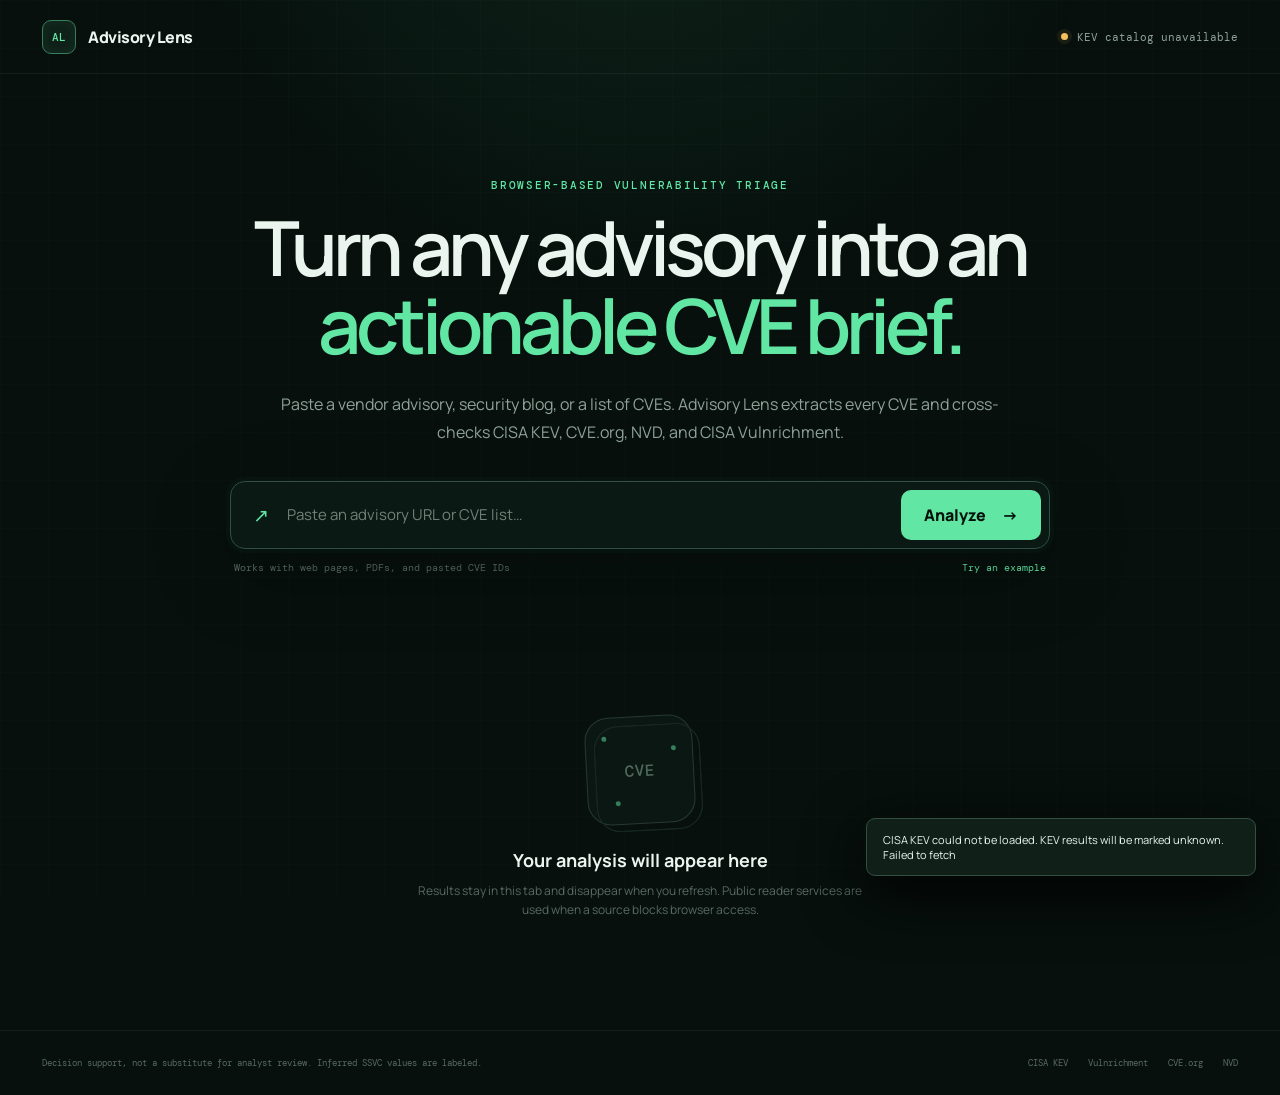
==== advisory-analysis.html @ 2c0b49ba "Add files via upload" ====
<!doctype html>
<html lang="en">
  <head>
    <meta charset="UTF-8" />
    <meta name="viewport" content="width=device-width, initial-scale=1.0" />
    <meta name="description" content="Extract CVEs from any public advisory and enrich them with CISA SSVC, KEV, CVE.org, NVD, and CISA Vulnrichment data." />
    <meta name="theme-color" content="#08110e" />
    <title>Advisory Lens — CVE &amp; SSVC analysis</title>
    <link rel="icon" href="data:," />
    <link rel="preconnect" href="https://fonts.googleapis.com" />
    <link rel="preconnect" href="https://fonts.gstatic.com" crossorigin />
    <link href="https://fonts.googleapis.com/css2?family=DM+Mono:wght@400;500&family=Manrope:wght@400;500;600;700;800&display=swap" rel="stylesheet" />
    <link rel="stylesheet" href="styles.css" />
  </head>
  <body>
    <div class="noise" aria-hidden="true"></div>
    <header class="site-header">
      <a class="brand" href="#" aria-label="Advisory Lens home">
        <span class="brand-mark">AL</span>
        <span>Advisory Lens</span>
      </a>
      <div class="catalog-state" id="catalogState" aria-live="polite">
        <span class="state-dot loading"></span>
        <span>Loading CISA KEV…</span>
      </div>
    </header>

    <main>
      <section class="hero" aria-labelledby="pageTitle">
        <p class="eyebrow">Browser-based vulnerability triage</p>
        <h1 id="pageTitle">Turn any advisory into an <span>actionable CVE brief.</span></h1>
        <p class="hero-copy">Paste a vendor advisory, security blog, or a list of CVEs. Advisory Lens extracts every CVE and cross-checks CISA KEV, CVE.org, NVD, and CISA Vulnrichment.</p>

        <form class="scan-form" id="scanForm">
          <label class="sr-only" for="sourceInput">Advisory URL or CVE list</label>
          <span class="input-icon" aria-hidden="true">↗</span>
          <input id="sourceInput" name="source" type="text" autocomplete="url" spellcheck="false" placeholder="Paste an advisory URL or CVE list…" required />
          <button class="primary-btn" id="scanButton" type="submit">
            <span class="button-label">Analyze</span>
            <span aria-hidden="true">→</span>
          </button>
        </form>
        <div class="form-meta">
          <span>Works with web pages, PDFs, and pasted CVE IDs</span>
          <button class="text-button" id="demoButton" type="button">Try an example</button>
        </div>
        <div class="scan-error hidden" id="scanError" role="alert">
          <div class="scan-error-icon" aria-hidden="true">!</div>
          <div><strong id="scanErrorTitle">The advisory could not be read</strong><p id="scanErrorText"></p></div>
          <button id="dismissError" type="button" aria-label="Dismiss error">×</button>
        </div>
      </section>

      <section class="progress-panel hidden" id="progressPanel" aria-live="polite">
        <div class="progress-heading">
          <div>
            <p class="progress-kicker" id="progressKicker">Reading advisory</p>
            <h2 id="progressText">Looking for CVE identifiers…</h2>
          </div>
          <button class="ghost-btn" id="cancelButton" type="button">Cancel</button>
        </div>
        <div class="progress-track"><span id="progressBar"></span></div>
        <div class="source-steps" id="sourceSteps">
          <span data-step="advisory">Advisory</span>
          <span data-step="cve">CVE.org</span>
          <span data-step="nvd">NVD</span>
          <span data-step="vulnrichment">Vulnrichment</span>
          <span data-step="kev">CISA KEV</span>
        </div>
      </section>

      <section class="workspace hidden" id="workspace" aria-labelledby="resultsTitle">
        <div class="summary-head">
          <div>
            <p class="eyebrow">Analysis complete</p>
            <h2 id="resultsTitle">Triage overview</h2>
            <p class="source-line" id="sourceLine"></p>
          </div>
          <button class="export-btn" id="exportButton" type="button">↓ Export CSV</button>
        </div>

        <div class="stat-grid">
          <article class="stat-card"><span>Total CVEs</span><strong id="totalStat">0</strong><small>Unique identifiers found</small></article>
          <article class="stat-card danger"><span>Known exploited</span><strong id="kevStat">0</strong><small>Listed in CISA KEV</small></article>
          <article class="stat-card warning"><span>Active exploitation</span><strong id="activeStat">0</strong><small>SSVC exploitation = active</small></article>
          <article class="stat-card accent"><span>Total impact</span><strong id="impactStat">0</strong><small>SSVC technical impact = total</small></article>
        </div>

        <div class="table-shell">
          <div class="table-toolbar">
            <div class="search-wrap">
              <span aria-hidden="true">⌕</span>
              <label class="sr-only" for="tableSearch">Search results</label>
              <input id="tableSearch" type="search" placeholder="Search CVE, vendor, product, CWE…" />
            </div>
            <div class="filters">
              <label>KEV
                <select id="kevFilter"><option value="all">All</option><option value="yes">Listed</option><option value="no">Not listed</option></select>
              </label>
              <label>Exploitation
                <select id="exploitFilter"><option value="all">All</option><option value="active">Active</option><option value="poc">PoC</option><option value="none">None</option><option value="unknown">Unknown</option></select>
              </label>
              <label>Impact
                <select id="impactFilter"><option value="all">All</option><option value="total">Total</option><option value="partial">Partial</option><option value="unknown">Unknown</option></select>
              </label>
              <button class="clear-btn" id="clearFilters" type="button">Reset</button>
            </div>
          </div>

          <div class="table-scroll">
            <table>
              <thead>
                <tr>
                  <th><button data-sort="id">CVE <span>↕</span></button></th>
                  <th><button data-sort="vendor">Vendor / product <span>↕</span></button></th>
                  <th><button data-sort="cwe">CWE <span>↕</span></button></th>
                  <th><button data-sort="exploitation">Exploitation <span>↕</span></button></th>
                  <th><button data-sort="automatable">Automatable <span>↕</span></button></th>
                  <th><button data-sort="impact">Tech. impact <span>↕</span></button></th>
                  <th><button data-sort="kev">CISA KEV <span>↕</span></button></th>
                  <th><button data-sort="cvss">CVSS <span>↕</span></button></th>
                  <th><span class="sr-only">Details</span></th>
                </tr>
              </thead>
              <tbody id="resultsBody"></tbody>
            </table>
          </div>
          <div class="table-footer"><span id="resultCount">0 results</span><span>Click any row for evidence and source details</span></div>
        </div>
      </section>

      <section class="empty-state" id="emptyState">
        <div class="empty-graphic" aria-hidden="true"><span>CVE</span><i></i><i></i><i></i></div>
        <h2>Your analysis will appear here</h2>
        <p>Results stay in this tab and disappear when you refresh. Public reader services are used when a source blocks browser access.</p>
      </section>
    </main>

    <footer>
      <p>Decision support, not a substitute for analyst review. Inferred SSVC values are labeled.</p>
      <div><a href="https://www.cisa.gov/known-exploited-vulnerabilities-catalog" target="_blank" rel="noreferrer">CISA KEV</a><a href="https://github.com/cisagov/vulnrichment" target="_blank" rel="noreferrer">Vulnrichment</a><a href="https://www.cve.org/" target="_blank" rel="noreferrer">CVE.org</a><a href="https://nvd.nist.gov/" target="_blank" rel="noreferrer">NVD</a></div>
    </footer>

    <dialog id="detailDialog">
      <button class="dialog-close" id="dialogClose" aria-label="Close details">×</button>
      <div id="dialogContent"></div>
    </dialog>

    <div class="toast" id="toast" role="status" aria-live="polite"></div>
    <script src="app.js" defer></script>
  </body>
</html>
---- styles.css ----
:root {
  --ink: #eaf5ef;
  --muted: #8fa39a;
  --faint: #586a62;
  --bg: #07100d;
  --panel: #0c1713;
  --panel-2: #101d18;
  --line: #20322a;
  --accent: #61e6a4;
  --accent-dark: #183d2d;
  --danger: #ff705f;
  --warning: #f4c05e;
  --blue: #65baff;
  --radius: 14px;
  --sans: "Manrope", system-ui, sans-serif;
  --mono: "DM Mono", ui-monospace, monospace;
}

* { box-sizing: border-box; }
html { color-scheme: dark; scroll-behavior: smooth; }
body { margin: 0; min-width: 320px; background: var(--bg); color: var(--ink); font-family: var(--sans); }
body::before { content: ""; position: fixed; inset: 0; pointer-events: none; background: radial-gradient(circle at 50% -20%, rgba(58, 151, 106, .16), transparent 38%), linear-gradient(rgba(255,255,255,.012) 1px, transparent 1px), linear-gradient(90deg, rgba(255,255,255,.012) 1px, transparent 1px); background-size: auto, 48px 48px, 48px 48px; }
.noise { position: fixed; inset: 0; opacity: .08; pointer-events: none; z-index: 9; background-image: radial-gradient(circle at 15% 20%, rgba(255,255,255,.13) 0 1px, transparent 1.5px), radial-gradient(circle at 78% 65%, rgba(255,255,255,.09) 0 1px, transparent 1.5px); background-size: 31px 29px, 47px 43px; }
a { color: inherit; }
button, input, select { font: inherit; }
button { cursor: pointer; }
.hidden { display: none !important; }
.sr-only { position: absolute; width: 1px; height: 1px; padding: 0; margin: -1px; overflow: hidden; clip: rect(0,0,0,0); white-space: nowrap; border: 0; }

.site-header { position: relative; z-index: 2; height: 74px; display: flex; align-items: center; justify-content: space-between; max-width: 1440px; margin: auto; padding: 0 42px; border-bottom: 1px solid rgba(255,255,255,.06); }
.brand { display: inline-flex; gap: 12px; align-items: center; text-decoration: none; font-weight: 800; letter-spacing: -.03em; }
.brand-mark { width: 34px; height: 34px; display: grid; place-items: center; border: 1px solid #387d5c; border-radius: 9px; color: var(--accent); font: 500 11px var(--mono); background: #0f2119; box-shadow: inset 0 0 12px rgba(97,230,164,.06); }
.catalog-state { display: flex; align-items: center; gap: 9px; color: var(--muted); font: 400 11px var(--mono); }
.state-dot { width: 7px; height: 7px; border-radius: 50%; background: var(--accent); box-shadow: 0 0 0 4px rgba(97,230,164,.08); }
.state-dot.loading { animation: pulse 1.3s infinite; }
.state-dot.error { background: var(--warning); box-shadow: 0 0 0 4px rgba(244,192,94,.08); }
@keyframes pulse { 50% { opacity: .35; } }

main { position: relative; z-index: 1; width: min(1380px, calc(100% - 48px)); margin: auto; }
.hero { max-width: 980px; margin: 0 auto; padding: 104px 0 74px; text-align: center; }
.eyebrow, .progress-kicker { margin: 0 0 16px; color: var(--accent); font: 500 11px var(--mono); letter-spacing: .16em; text-transform: uppercase; }
h1 { margin: 0; font-size: clamp(43px, 6vw, 76px); line-height: 1.03; letter-spacing: -.065em; font-weight: 600; }
h1 span { color: var(--accent); }
.hero-copy { max-width: 740px; margin: 25px auto 35px; color: var(--muted); font-size: 16px; line-height: 1.75; }
.scan-form { position: relative; display: flex; align-items: center; width: min(820px, 100%); height: 68px; margin: auto; border: 1px solid #315043; border-radius: 15px; background: rgba(13,27,21,.92); box-shadow: 0 22px 80px rgba(0,0,0,.25), 0 0 0 4px rgba(97,230,164,.025); transition: border-color .2s, box-shadow .2s; }
.scan-form:focus-within { border-color: #59b986; box-shadow: 0 22px 80px rgba(0,0,0,.28), 0 0 0 4px rgba(97,230,164,.07); }
.input-icon { margin-left: 22px; color: var(--accent); font-size: 19px; }
.scan-form input { min-width: 0; flex: 1; height: 100%; padding: 0 18px; border: 0; outline: 0; color: var(--ink); background: transparent; font-size: 15px; }
.scan-form input::placeholder { color: #6f8279; }
.primary-btn { display: flex; align-items: center; justify-content: center; gap: 16px; height: 50px; margin-right: 8px; padding: 0 23px; border: 0; border-radius: 10px; color: #04100a; background: var(--accent); font-weight: 800; transition: transform .15s, filter .15s; }
.primary-btn:hover { filter: brightness(1.08); transform: translateY(-1px); }
.primary-btn:disabled { opacity: .45; cursor: wait; transform: none; }
.form-meta { width: min(820px, 100%); display: flex; justify-content: space-between; margin: 12px auto 0; padding: 0 4px; color: var(--faint); font: 400 10px var(--mono); }
.text-button { padding: 0; border: 0; color: var(--accent); background: transparent; font: inherit; }
.scan-error { width: min(820px, 100%); display: grid; grid-template-columns: auto 1fr auto; gap: 13px; align-items: start; margin: 20px auto 0; padding: 15px 16px; border: 1px solid rgba(255,112,95,.32); border-radius: 10px; text-align: left; background: rgba(255,112,95,.065); }
.scan-error-icon { width: 23px; height: 23px; display: grid; place-items: center; border-radius: 50%; color: #190704; background: var(--danger); font: 800 12px var(--mono); }
.scan-error strong { display: block; color: #ffd6d0; font-size: 12px; }
.scan-error p { margin: 4px 0 0; color: #ad8b86; font-size: 11px; line-height: 1.55; }
.scan-error button { padding: 0 3px; border: 0; color: #ad8b86; background: transparent; font-size: 20px; line-height: 1; }

.progress-panel { max-width: 920px; margin: 0 auto 80px; padding: 29px; border: 1px solid var(--line); border-radius: var(--radius); background: var(--panel); }
.progress-heading { display: flex; align-items: flex-start; justify-content: space-between; gap: 24px; }
.progress-heading h2 { margin: 0; font-size: 19px; letter-spacing: -.03em; }
.progress-kicker { margin-bottom: 7px; }
.ghost-btn, .clear-btn { border: 1px solid var(--line); border-radius: 8px; color: var(--muted); background: transparent; padding: 8px 12px; font: 500 11px var(--mono); }
.progress-track { height: 4px; margin: 26px 0 19px; overflow: hidden; border-radius: 10px; background: #1b2b24; }
.progress-track span { display: block; width: 2%; height: 100%; border-radius: inherit; background: var(--accent); transition: width .3s; }
.source-steps { display: flex; justify-content: space-between; gap: 12px; color: #51655b; font: 400 10px var(--mono); }
.source-steps span { position: relative; padding-left: 13px; }
.source-steps span::before { content: ""; position: absolute; left: 0; top: 4px; width: 5px; height: 5px; border-radius: 50%; background: currentColor; }
.source-steps span.active { color: var(--accent); }
.source-steps span.done { color: #adbbb4; }

.workspace { padding-bottom: 80px; }
.summary-head { display: flex; justify-content: space-between; align-items: flex-end; margin: 0 0 28px; }
.summary-head .eyebrow { margin-bottom: 9px; }
.summary-head h2 { margin: 0; font-size: 33px; letter-spacing: -.045em; }
.source-line { max-width: 760px; margin: 8px 0 0; overflow: hidden; color: var(--faint); font: 400 10px var(--mono); text-overflow: ellipsis; white-space: nowrap; }
.export-btn { padding: 12px 16px; border: 1px solid #36604d; border-radius: 9px; color: var(--accent); background: #0e2018; font: 500 11px var(--mono); }
.stat-grid { display: grid; grid-template-columns: repeat(4, 1fr); gap: 14px; margin-bottom: 18px; }
.stat-card { position: relative; min-height: 144px; padding: 22px; overflow: hidden; border: 1px solid var(--line); border-radius: 12px; background: linear-gradient(145deg, #0e1a16, #0a1511); }
.stat-card::after { content: ""; position: absolute; right: -18px; top: -35px; width: 110px; height: 110px; border-radius: 50%; background: rgba(255,255,255,.018); }
.stat-card span { display: block; color: var(--muted); font: 500 10px var(--mono); text-transform: uppercase; letter-spacing: .08em; }
.stat-card strong { display: block; margin: 12px 0 5px; font-size: 36px; line-height: 1; letter-spacing: -.05em; }
.stat-card small { color: var(--faint); font-size: 11px; }
.stat-card.danger strong { color: var(--danger); }
.stat-card.warning strong { color: var(--warning); }
.stat-card.accent strong { color: var(--accent); }

.table-shell { overflow: hidden; border: 1px solid var(--line); border-radius: 12px; background: var(--panel); }
.table-toolbar { display: flex; align-items: center; justify-content: space-between; gap: 16px; padding: 15px; border-bottom: 1px solid var(--line); }
.search-wrap { width: min(350px, 100%); display: flex; gap: 10px; align-items: center; padding: 0 12px; border: 1px solid var(--line); border-radius: 8px; color: var(--faint); background: #09130f; }
.search-wrap input { width: 100%; height: 38px; border: 0; outline: 0; color: var(--ink); background: transparent; font-size: 12px; }
.filters { display: flex; align-items: end; gap: 9px; }
.filters label { display: grid; gap: 4px; color: var(--faint); font: 400 9px var(--mono); text-transform: uppercase; letter-spacing: .07em; text-align: left; }
select { height: 31px; min-width: 93px; padding: 0 25px 0 8px; border: 1px solid var(--line); border-radius: 7px; outline: 0; color: var(--muted); background: #0b1712; font: 400 10px var(--mono); }
.clear-btn { height: 31px; padding: 0 10px; }
.table-scroll { overflow: auto; }
table { width: 100%; min-width: 1120px; border-collapse: collapse; text-align: left; }
thead { background: #0a1511; }
th { padding: 0; border-bottom: 1px solid var(--line); color: var(--faint); font: 500 9px var(--mono); text-transform: uppercase; letter-spacing: .08em; white-space: nowrap; }
th button { width: 100%; padding: 13px 15px; border: 0; color: inherit; background: transparent; font: inherit; text-align: left; text-transform: inherit; letter-spacing: inherit; }
th button span { margin-left: 4px; opacity: .45; }
th button.active { color: var(--accent); }
td { max-width: 230px; padding: 15px; border-bottom: 1px solid rgba(32,50,42,.72); color: #b7c5be; font-size: 11px; vertical-align: middle; }
tbody tr { transition: background .15s; }
tbody tr:hover { background: rgba(97,230,164,.028); }
tbody tr:last-child td { border-bottom: 0; }
.cve-link { color: var(--ink); font: 500 11px var(--mono); text-decoration: none; }
.cve-link:hover { color: var(--accent); }
.vendor-cell strong { display: block; overflow: hidden; color: var(--ink); font-weight: 600; text-overflow: ellipsis; white-space: nowrap; }
.vendor-cell span { display: block; margin-top: 4px; overflow: hidden; color: var(--faint); text-overflow: ellipsis; white-space: nowrap; }
.mono { font-family: var(--mono); }
.badge { display: inline-flex; align-items: center; gap: 5px; padding: 5px 8px; border: 1px solid #2a3d34; border-radius: 999px; color: #9caf9f; background: #101d17; font: 500 9px var(--mono); text-transform: uppercase; }
.badge.active, .badge.yes.kev { border-color: rgba(255,112,95,.28); color: var(--danger); background: rgba(255,112,95,.07); }
.badge.poc, .badge.total { border-color: rgba(244,192,94,.28); color: var(--warning); background: rgba(244,192,94,.07); }
.badge.yes { border-color: rgba(97,230,164,.24); color: var(--accent); background: rgba(97,230,164,.06); }
.badge.partial, .badge.none, .badge.no { color: #96aaa0; }
.badge.unknown { color: #70827a; }
.evidence-dot { width: 4px; height: 4px; border-radius: 50%; background: currentColor; }
.confidence { display: block; margin-top: 5px; color: var(--faint); font: 400 8px var(--mono); }
.row-action { width: 27px; height: 27px; display: grid; place-items: center; border: 1px solid var(--line); border-radius: 7px; color: var(--muted); background: transparent; }
.table-footer { display: flex; justify-content: space-between; padding: 12px 15px; border-top: 1px solid var(--line); color: var(--faint); font: 400 9px var(--mono); }

.empty-state { padding: 68px 0 110px; text-align: center; }
.empty-graphic { position: relative; width: 108px; height: 108px; display: grid; place-items: center; margin: 0 auto 24px; border: 1px solid #263a31; border-radius: 24px; color: #4f6a5d; background: #0b1712; font: 500 16px var(--mono); transform: rotate(-3deg); }
.empty-graphic::before, .empty-graphic::after { content: ""; position: absolute; inset: 8px -8px -8px 8px; z-index: -1; border: 1px solid #172820; border-radius: 24px; }
.empty-graphic i { position: absolute; width: 5px; height: 5px; border-radius: 50%; background: var(--accent); opacity: .5; }
.empty-graphic i:nth-child(2) { left: 16px; top: 18px; }.empty-graphic i:nth-child(3) { right: 16px; top: 30px; }.empty-graphic i:nth-child(4) { left: 27px; bottom: 18px; }
.empty-state h2 { margin: 0 0 9px; font-size: 18px; }
.empty-state p { max-width: 470px; margin: auto; color: var(--faint); font-size: 12px; line-height: 1.65; }
footer { position: relative; z-index: 1; max-width: 1380px; display: flex; justify-content: space-between; gap: 24px; margin: auto; padding: 26px 42px; border-top: 1px solid rgba(255,255,255,.06); color: var(--faint); font: 400 9px var(--mono); }
footer p { margin: 0; } footer div { display: flex; gap: 20px; } footer a { text-decoration: none; } footer a:hover { color: var(--accent); }

dialog { width: min(860px, calc(100% - 30px)); max-height: 86vh; padding: 0; border: 1px solid #2e493d; border-radius: 15px; color: var(--ink); background: #091410; box-shadow: 0 35px 120px #000; }
dialog::backdrop { background: rgba(2,8,5,.78); backdrop-filter: blur(5px); }
.dialog-close { position: sticky; float: right; top: 18px; right: 18px; z-index: 2; width: 32px; height: 32px; border: 1px solid var(--line); border-radius: 8px; color: var(--muted); background: #0d1b15; font-size: 20px; }
.detail { padding: 34px; }
.detail .eyebrow { margin-bottom: 9px; }
.detail h2 { margin: 0 44px 7px 0; font: 500 28px var(--mono); letter-spacing: -.04em; }
.detail-subtitle { margin: 0; color: var(--muted); font-size: 13px; }
.detail-grid { display: grid; grid-template-columns: repeat(4, 1fr); gap: 10px; margin: 25px 0; }
.detail-metric { padding: 15px; border: 1px solid var(--line); border-radius: 9px; background: var(--panel); }
.detail-metric span { display: block; color: var(--faint); font: 400 8px var(--mono); text-transform: uppercase; letter-spacing: .08em; }
.detail-metric strong { display: block; margin-top: 7px; font-size: 14px; text-transform: capitalize; }
.detail-section { padding: 20px 0; border-top: 1px solid var(--line); }
.detail-section h3 { margin: 0 0 11px; font-size: 13px; }
.detail-section p { margin: 0; color: var(--muted); font-size: 12px; line-height: 1.7; }
.source-list { display: grid; gap: 8px; }
.source-item { display: flex; justify-content: space-between; gap: 18px; padding: 10px 12px; border: 1px solid var(--line); border-radius: 8px; font: 400 10px var(--mono); }
.source-item span { color: var(--muted); }.source-item a { color: var(--accent); text-decoration: none; }
.note-box { margin-top: 12px; padding: 12px; border-left: 2px solid var(--warning); color: #b7aa88; background: rgba(244,192,94,.045); font-size: 11px; line-height: 1.6; }
.toast { position: fixed; right: 24px; bottom: 24px; z-index: 20; max-width: 390px; padding: 13px 16px; border: 1px solid #315043; border-radius: 9px; color: var(--ink); background: #102019; box-shadow: 0 16px 60px #000; font-size: 11px; opacity: 0; transform: translateY(8px); pointer-events: none; transition: .2s; }
.toast.show { opacity: 1; transform: translateY(0); }

@media (max-width: 950px) {
  .stat-grid { grid-template-columns: repeat(2, 1fr); }
  .table-toolbar { align-items: stretch; flex-direction: column; }
  .search-wrap { width: 100%; max-width: none; }
  .filters { flex-wrap: wrap; }
  .detail-grid { grid-template-columns: repeat(2, 1fr); }
}
@media (max-width: 650px) {
  .site-header { height: 64px; padding: 0 18px; }
  .catalog-state span:last-child { display: none; }
  main { width: min(100% - 28px, 1380px); }
  .hero { padding: 72px 0 50px; }
  h1 { font-size: 42px; }
  .hero-copy { font-size: 14px; }
  .scan-form { height: auto; padding: 7px; flex-wrap: wrap; }
  .input-icon { margin-left: 10px; }
  .scan-form input { height: 50px; padding-right: 8px; }
  .primary-btn { width: 100%; margin: 0; }
  .form-meta span { display: none; }
  .form-meta { justify-content: center; }
  .source-steps { display: grid; grid-template-columns: repeat(3, 1fr); row-gap: 9px; }
  .summary-head { align-items: flex-start; flex-direction: column; gap: 17px; }
  .stat-grid { grid-template-columns: 1fr 1fr; }
  .stat-card { min-height: 125px; padding: 17px; }
  .stat-card strong { font-size: 30px; }
  .filters label { width: calc(50% - 5px); }
  select { width: 100%; }
  footer { flex-direction: column; padding: 24px 18px; }
  footer div { flex-wrap: wrap; }
  .detail { padding: 25px 20px; }
  .detail-grid { grid-template-columns: 1fr 1fr; }
}
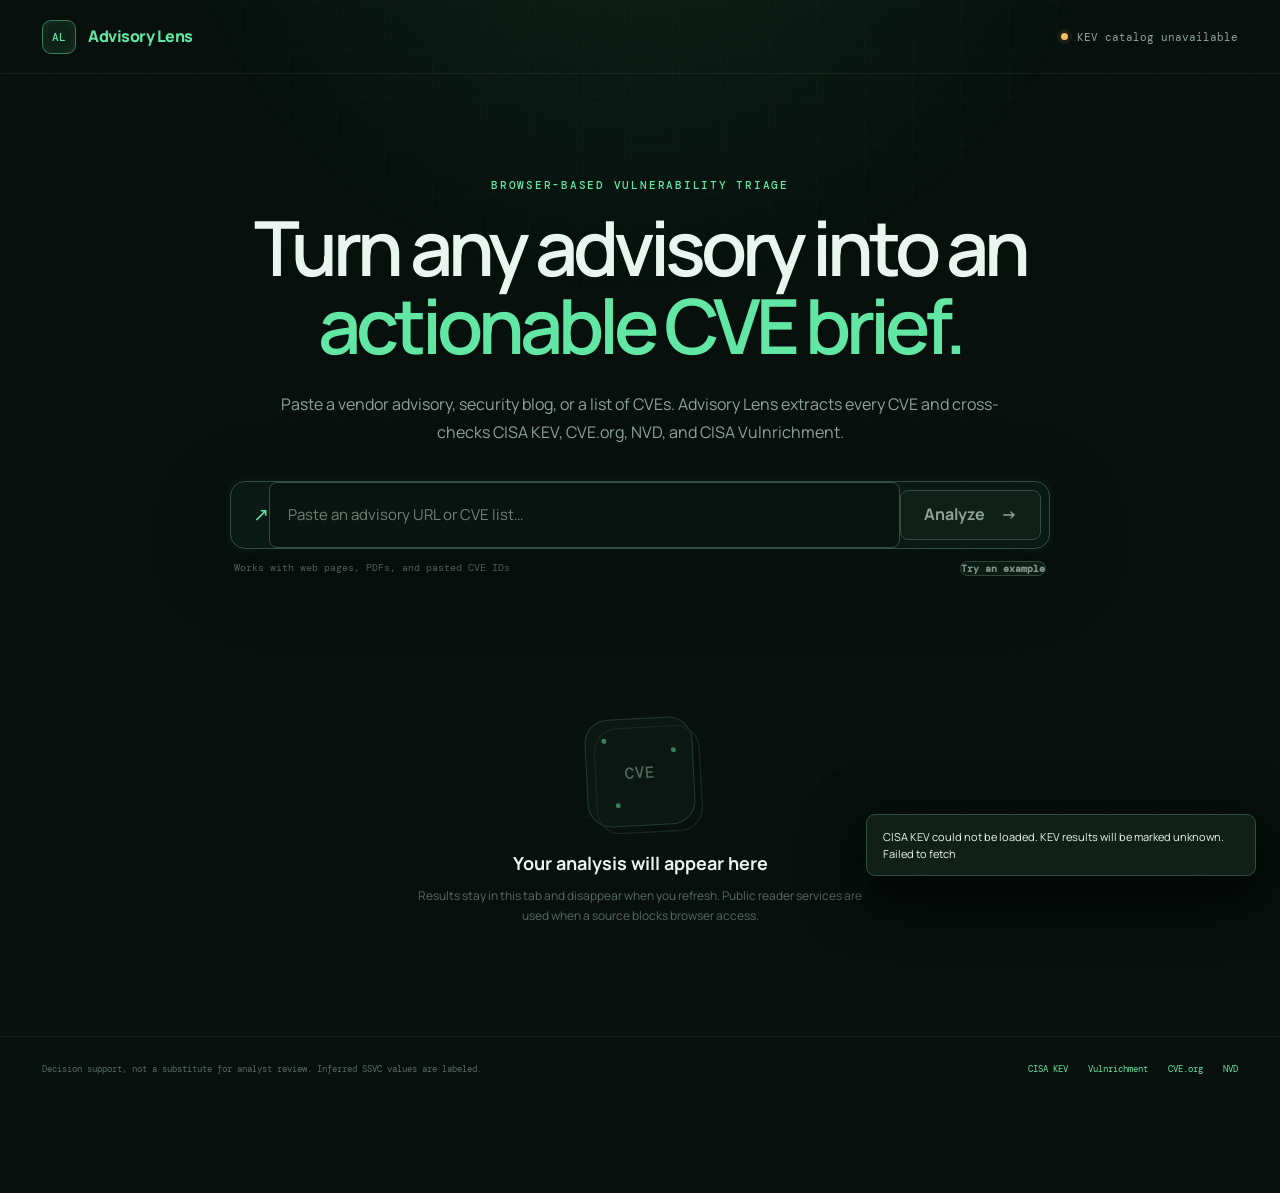
==== commit 6a1d8241: "Add files via upload" ====
--- a/advisory-analysis.html
+++ b/advisory-analysis.html
@@ -11,8 +11,10 @@
     <link rel="preconnect" href="https://fonts.gstatic.com" crossorigin />
     <link href="https://fonts.googleapis.com/css2?family=DM+Mono:wght@400;500&family=Manrope:wght@400;500;600;700;800&display=swap" rel="stylesheet" />
     <link rel="stylesheet" href="styles.css" />
+    <script src="platform-preferences.js"></script>
+    <link rel="stylesheet" href="platform-theme.css" />
   </head>
-  <body>
+  <body class="advisory-ui advisory-analysis">
     <div class="noise" aria-hidden="true"></div>
     <header class="site-header">
       <a class="brand" href="#" aria-label="Advisory Lens home">
--- a/platform-theme.css
+++ b/platform-theme.css
@@ -0,0 +1,723 @@
+:root {
+  --al-ink: #eaf5ef;
+  --al-muted: #8fa39a;
+  --al-faint: #586a62;
+  --al-bg: #07100d;
+  --al-panel: #0c1713;
+  --al-panel-2: #101d18;
+  --al-input: #09130f;
+  --al-line: #20322a;
+  --al-line-strong: #315043;
+  --al-accent: #61e6a4;
+  --al-accent-dark: #183d2d;
+  --al-danger: #ff705f;
+  --al-warning: #f4c05e;
+  --al-blue: #65baff;
+  --al-sans: "Manrope", system-ui, sans-serif;
+  --al-mono: "DM Mono", ui-monospace, monospace;
+
+  /* Map both dashboards' original variables onto the Advisory Lens palette. */
+  --bg-light: var(--al-bg);
+  --text-light: var(--al-ink);
+  --panel-light: var(--al-panel);
+  --border-light: var(--al-line);
+  --link-light: var(--al-accent);
+  --bg-dark: #050c09;
+  --text-dark: var(--al-ink);
+  --panel-dark: var(--al-panel);
+  --border-dark: var(--al-line);
+  --link-dark: var(--al-accent);
+  --input-bg-dark: var(--al-input);
+  --input-text-dark: var(--al-ink);
+  --heat-bar: var(--al-accent);
+
+  --bg: var(--al-bg);
+  --fg: var(--al-ink);
+  --surface: var(--al-panel);
+  --hover: rgba(97, 230, 164, 0.045);
+  --border: var(--al-line);
+  --muted: var(--al-muted);
+  --sev-critical: #c74637;
+  --sev-high: #d86f42;
+  --sev-medium: #c99a3d;
+  --sev-low: #3b9b6c;
+  --sev-unknown: #66786f;
+}
+
+html[data-theme="dark"] {
+  --bg: var(--al-bg);
+  --fg: var(--al-ink);
+  --surface: var(--al-panel);
+  --hover: rgba(97, 230, 164, 0.045);
+  --border: var(--al-line);
+  --muted: var(--al-muted);
+}
+
+html[data-theme="light"] {
+  --bg: #edf7f1;
+  --fg: #10251b;
+  --surface: #f8fcfa;
+  --hover: #e2f4e9;
+  --border: #bfd7ca;
+  --muted: #577064;
+}
+
+* { box-sizing: border-box; }
+html { background: var(--al-bg); scroll-behavior: smooth; }
+
+body.advisory-ui {
+  min-width: 320px;
+  min-height: 100vh;
+  padding-bottom: 92px;
+  color: var(--al-ink);
+  background: var(--al-bg);
+  font-family: var(--al-sans);
+  line-height: 1.55;
+}
+
+body.advisory-ui::before {
+  content: "";
+  position: fixed;
+  inset: 0;
+  z-index: 0;
+  pointer-events: none;
+  background:
+    radial-gradient(circle at 50% -20%, rgba(58, 151, 106, 0.16), transparent 38%),
+    linear-gradient(rgba(255, 255, 255, 0.012) 1px, transparent 1px),
+    linear-gradient(90deg, rgba(255, 255, 255, 0.012) 1px, transparent 1px);
+  background-size: auto, 48px 48px, 48px 48px;
+}
+
+body.advisory-ui > :not(dialog):not(#toast):not(#loading):not(.kev-error) { position: relative; z-index: 1; }
+body.advisory-ui a { color: var(--al-accent); }
+body.advisory-ui a:hover { color: #8cf0bc; }
+
+body.advisory-ui button,
+body.advisory-ui input,
+body.advisory-ui select,
+body.advisory-ui textarea { font-family: inherit; }
+
+body.advisory-ui input,
+body.advisory-ui select,
+body.advisory-ui textarea {
+  border: 1px solid var(--al-line-strong);
+  border-radius: 8px;
+  outline: 0;
+  color: var(--al-ink);
+  background: var(--al-input);
+  transition: border-color 0.15s, box-shadow 0.15s;
+}
+
+body.advisory-ui input:focus,
+body.advisory-ui select:focus,
+body.advisory-ui textarea:focus {
+  border-color: #59b986;
+  box-shadow: 0 0 0 3px rgba(97, 230, 164, 0.08);
+}
+
+body.advisory-ui input::placeholder,
+body.advisory-ui textarea::placeholder { color: #6f8279; }
+
+body.advisory-ui button {
+  border: 1px solid var(--al-line-strong);
+  border-radius: 8px;
+  color: var(--al-muted);
+  background: #0e2018;
+  font-weight: 700;
+  transition: color 0.15s, border-color 0.15s, background 0.15s, transform 0.15s;
+}
+
+body.advisory-ui button:hover:not(:disabled) {
+  border-color: #4d896c;
+  color: var(--al-ink);
+  background: #13291f;
+  transform: translateY(-1px);
+}
+
+body.advisory-ui button:focus-visible {
+  outline: 2px solid var(--al-accent);
+  outline-offset: 2px;
+}
+
+body.advisory-ui button:disabled { opacity: 0.42; cursor: not-allowed; }
+
+/* Vulnerability Dashboard */
+body.vuln-dashboard { margin: 0; }
+
+body.vuln-dashboard nav {
+  position: sticky;
+  top: 0;
+  z-index: 40;
+  min-height: 50px;
+  padding: 6px max(70px, calc((100% - 1380px) / 2));
+  border-bottom: 1px solid rgba(255, 255, 255, 0.06);
+  background: rgba(7, 16, 13, 0.94);
+  backdrop-filter: blur(14px);
+}
+
+body.vuln-dashboard nav button {
+  flex: 0 1 230px;
+  padding: 9px 18px;
+  border: 1px solid transparent;
+  border-radius: 8px;
+  color: var(--al-muted);
+  background: transparent;
+  font: 600 12px var(--al-sans);
+}
+
+body.vuln-dashboard nav button.active {
+  border-color: var(--al-line-strong);
+  color: var(--al-accent);
+  background: var(--al-accent-dark);
+}
+
+body.vuln-dashboard .mode {
+  position: fixed;
+  top: 8px;
+  right: 14px;
+  z-index: 60;
+  padding: 7px 11px;
+  border-color: var(--al-line);
+  color: var(--al-muted);
+  background: var(--al-panel);
+  font: 500 10px var(--al-mono);
+}
+
+body.vuln-dashboard .tabs > section { padding: 0; }
+
+body.vuln-dashboard header.cve-header {
+  top: 50px;
+  max-width: 1440px;
+  margin: 0 auto;
+  padding: 24px 30px;
+  border-color: rgba(255, 255, 255, 0.06);
+  background: rgba(7, 16, 13, 0.91);
+  backdrop-filter: blur(14px);
+}
+
+body.vuln-dashboard header.cve-header h1 {
+  color: var(--al-ink);
+  font-size: 22px;
+  font-weight: 700;
+  letter-spacing: -0.04em;
+}
+
+body.vuln-dashboard header.cve-header h1::before {
+  content: "VD";
+  width: 36px;
+  height: 36px;
+  display: grid;
+  place-items: center;
+  border: 1px solid #387d5c;
+  border-radius: 9px;
+  color: var(--al-accent);
+  background: #0f2119;
+  font: 500 10px var(--al-mono);
+}
+
+body.vuln-dashboard #cve {
+  min-width: min(360px, 100%);
+  min-height: 44px;
+  padding: 0 15px;
+  border-color: var(--al-line-strong);
+  color: var(--al-ink);
+  background: var(--al-input);
+  font-size: 14px;
+}
+
+body.vuln-dashboard .btn,
+body.vuln-dashboard.dark .btn {
+  padding: 10px 15px;
+  border-color: var(--al-line-strong);
+  color: var(--al-muted);
+  background: #0e2018;
+  font-size: 12px;
+}
+
+body.vuln-dashboard #go {
+  border-color: var(--al-accent);
+  color: #04100a;
+  background: var(--al-accent);
+}
+
+body.vuln-dashboard main.cve-main {
+  width: min(1440px, 100%);
+  margin: 0 auto;
+  padding: 24px 30px 100px;
+  gap: 16px;
+}
+
+body.vuln-dashboard .panel,
+body.vuln-dashboard.dark .panel {
+  overflow: hidden;
+  border: 1px solid var(--al-line);
+  border-radius: 12px;
+  background: linear-gradient(145deg, rgba(14, 26, 22, 0.98), rgba(10, 21, 17, 0.98));
+  box-shadow: 0 18px 60px rgba(0, 0, 0, 0.12);
+}
+
+body.vuln-dashboard .panel > header,
+body.vuln-dashboard.dark .panel > header {
+  display: flex;
+  align-items: center;
+  justify-content: space-between;
+  gap: 12px;
+  padding: 15px 18px;
+  border-color: var(--al-line);
+  background: #0a1511;
+}
+
+body.vuln-dashboard .panel > header h2 {
+  color: var(--al-ink);
+  font-size: 13px;
+  letter-spacing: -0.015em;
+}
+
+body.vuln-dashboard .content { padding: 18px; }
+body.vuln-dashboard .item,
+body.vuln-dashboard.dark .item { border-color: var(--al-line); }
+body.vuln-dashboard .title { color: var(--al-ink); }
+body.vuln-dashboard .meta { color: var(--al-muted); font-size: 12px; }
+
+body.vuln-dashboard .metrics-box,
+body.vuln-dashboard.dark .metrics-box {
+  border: 1px solid var(--al-line);
+  background: rgba(97, 230, 164, 0.045);
+}
+
+body.vuln-dashboard .metrics-box .title,
+body.vuln-dashboard .metrics-box th { color: var(--al-accent); }
+body.vuln-dashboard .metrics-box th,
+body.vuln-dashboard .metrics-box td { border-color: rgba(97, 230, 164, 0.16); }
+
+body.vuln-dashboard .copy-link,
+body.vuln-dashboard.dark .copy-link {
+  border-color: var(--al-line);
+  color: var(--al-muted);
+  background: var(--al-input);
+}
+
+body.vuln-dashboard .feed,
+body.vuln-dashboard.dark .feed {
+  width: min(360px, 100%);
+  padding: 18px;
+  border: 1px solid var(--al-line);
+  border-radius: 12px;
+  color: var(--al-ink);
+  background: linear-gradient(145deg, #0e1a16, #0a1511);
+  box-shadow: none;
+}
+
+body.vuln-dashboard .feeds-header {
+  margin: 0;
+  padding: 58px 24px 30px;
+  color: var(--al-ink);
+  font-size: clamp(30px, 5vw, 50px);
+  letter-spacing: -0.055em;
+}
+
+body.vuln-dashboard .feed-container { padding: 0 24px 110px; }
+body.vuln-dashboard .feed ul li a,
+body.vuln-dashboard.dark .feed ul li a { color: var(--al-accent); }
+
+body.vuln-dashboard #watchContent,
+body.vuln-dashboard.dark #watchContent {
+  border: 1px solid var(--al-line);
+  background: var(--al-input);
+}
+
+body.vuln-dashboard #toast {
+  border: 1px solid var(--al-line-strong);
+  color: var(--al-ink);
+  background: var(--al-panel-2);
+  font: 500 11px var(--al-mono);
+}
+
+body.vuln-dashboard #loading {
+  color: var(--al-accent);
+  background: rgba(4, 10, 7, 0.84);
+  font: 500 15px var(--al-mono);
+  backdrop-filter: blur(8px);
+}
+
+body.vuln-dashboard #attackModal,
+body.vuln-dashboard.dark #attackModal { background: var(--al-bg); }
+
+body.vuln-dashboard .settings-content,
+body.vuln-dashboard .prev-content,
+body.vuln-dashboard.dark .settings-content,
+body.vuln-dashboard.dark .prev-content,
+body.vuln-dashboard #analysisModal > div,
+body.vuln-dashboard #googleSearchModal > div {
+  border: 1px solid var(--al-line) !important;
+  color: var(--al-ink) !important;
+  background: var(--al-panel) !important;
+  box-shadow: 0 28px 90px rgba(0, 0, 0, 0.45);
+}
+
+body.vuln-dashboard #analysisBody,
+body.vuln-dashboard #searchPrompt {
+  border-color: var(--al-line) !important;
+  color: var(--al-ink) !important;
+  background: var(--al-input) !important;
+}
+
+body.vuln-dashboard .low { background: #26734e; }
+body.vuln-dashboard .medium { background: #997026; }
+body.vuln-dashboard .high { background: #a95435; }
+body.vuln-dashboard .critical { background: #a03e35; }
+body.vuln-dashboard .yes { color: #bdf5d6; background: #1b4c35; }
+body.vuln-dashboard .no { color: #ffc5bd; background: #50251f; }
+
+/* SSVC Scoring */
+body.ssvc-dashboard {
+  width: min(1440px, calc(100% - 48px));
+  margin: 0 auto;
+  padding: 48px 0 110px;
+}
+
+body.ssvc-dashboard #pageTitle {
+  margin: 0 0 26px;
+  color: var(--al-ink);
+  font-size: clamp(31px, 4.5vw, 54px);
+  line-height: 1.06;
+  letter-spacing: -0.055em;
+  font-weight: 700;
+}
+
+body.ssvc-dashboard #pageTitle::before {
+  content: "Browser-based vulnerability triage";
+  display: block;
+  margin-bottom: 11px;
+  color: var(--al-accent);
+  font: 500 10px var(--al-mono);
+  letter-spacing: 0.16em;
+  text-transform: uppercase;
+}
+
+body.ssvc-dashboard .vendor-tabs {
+  gap: 7px;
+  margin-bottom: 18px;
+  padding-bottom: 16px;
+  border-bottom: 1px solid rgba(255, 255, 255, 0.06);
+}
+
+body.ssvc-dashboard .vendor-tab {
+  padding: 8px 13px;
+  border: 1px solid var(--al-line);
+  border-radius: 999px;
+  color: var(--al-muted);
+  background: var(--al-panel);
+  font: 600 11px var(--al-sans);
+}
+
+body.ssvc-dashboard .vendor-tab[aria-selected="true"] {
+  border-color: #3d7b5d;
+  color: #04100a;
+  background: var(--al-accent);
+}
+
+body.ssvc-dashboard .grid { gap: 14px; }
+
+body.ssvc-dashboard .inputs,
+body.ssvc-dashboard .controls,
+body.ssvc-dashboard #exploitedInputs {
+  padding: 15px;
+  border: 1px solid var(--al-line);
+  border-radius: 10px;
+  background: rgba(12, 23, 19, 0.91);
+}
+
+body.ssvc-dashboard .inputs { gap: 14px; }
+body.ssvc-dashboard .inputs label,
+body.ssvc-dashboard .controls label { color: var(--al-muted); font-size: 11px; }
+body.ssvc-dashboard .inputs strong { color: var(--al-ink); font-size: 12px; }
+
+body.ssvc-dashboard input,
+body.ssvc-dashboard select,
+body.ssvc-dashboard button {
+  min-height: 36px;
+  padding: 7px 10px;
+  border-radius: 8px;
+}
+
+body.ssvc-dashboard #loadBtn {
+  border-color: var(--al-accent);
+  color: #04100a;
+  background: var(--al-accent);
+}
+
+body.ssvc-dashboard #q { flex: 1 1 320px; }
+body.ssvc-dashboard #msg { font: 400 10px var(--al-mono); }
+body.ssvc-dashboard .source-note { color: var(--al-faint); line-height: 1.6; }
+
+body.ssvc-dashboard .table-wrap {
+  margin-top: 2px;
+  border: 1px solid var(--al-line);
+  border-radius: 12px;
+  background: rgba(12, 23, 19, 0.94);
+  box-shadow: 0 18px 60px rgba(0, 0, 0, 0.12);
+}
+
+body.ssvc-dashboard table { color: var(--al-ink); font-size: 11px; }
+body.ssvc-dashboard th,
+body.ssvc-dashboard td { padding: 12px 11px; border-color: var(--al-line); }
+
+body.ssvc-dashboard th {
+  color: var(--al-faint);
+  background: #0a1511;
+  font: 500 9px var(--al-mono);
+  letter-spacing: 0.07em;
+  text-transform: uppercase;
+}
+
+body.ssvc-dashboard tr:hover,
+body.ssvc-dashboard tr.main-row.open { background: rgba(97, 230, 164, 0.035); }
+body.ssvc-dashboard .cve-link { color: var(--al-accent); font-family: var(--al-mono); }
+body.ssvc-dashboard .muted { color: var(--al-muted); }
+
+body.ssvc-dashboard .detail-grid {
+  grid-template-columns: minmax(140px, 180px) 1fr;
+  gap: 9px 16px;
+  padding: 8px 0;
+}
+
+body.ssvc-dashboard .detail-grid b {
+  color: var(--al-faint);
+  font: 500 10px var(--al-mono);
+  letter-spacing: 0.04em;
+  text-transform: uppercase;
+}
+
+body.ssvc-dashboard .detail pre {
+  border-color: var(--al-line);
+  border-radius: 8px;
+  color: #b7c5be;
+  background: var(--al-input);
+}
+
+body.ssvc-dashboard .vector { color: #b7c5be; font-family: var(--al-mono); }
+
+body.ssvc-dashboard .badge {
+  padding: 4px 8px;
+  border: 1px solid rgba(255, 255, 255, 0.08);
+  border-radius: 999px;
+  font: 700 9px var(--al-mono);
+  letter-spacing: 0.03em;
+}
+
+body.ssvc-dashboard .TOTAL { color: #f0d7ff; background: #53336a; }
+body.ssvc-dashboard .PARTIAL { color: #d7e2ff; background: #344b6a; }
+body.ssvc-dashboard .YES { color: #c9f9df; background: #235a40; }
+body.ssvc-dashboard .NO { color: #d2ddd7; background: #3f5148; }
+body.ssvc-dashboard .VARIES { color: #c8f5e8; background: #216153; }
+body.ssvc-dashboard .NONE { color: #d2ddd7; background: #405249; }
+body.ssvc-dashboard .POC { color: #fff0bd; background: #765b22; }
+body.ssvc-dashboard .ACTIVE { color: #ffd8d2; background: #71352e; }
+body.ssvc-dashboard .CHECKING { color: #d7e2ff; background: #344b6a; }
+body.ssvc-dashboard .UNAVAILABLE { color: #e6d8cf; background: #5c463a; }
+
+@media (max-width: 760px) {
+  body.vuln-dashboard nav { padding-inline: 8px; padding-right: 86px; }
+  body.vuln-dashboard nav button { padding-inline: 8px; font-size: 10px; }
+  body.vuln-dashboard header.cve-header { padding: 18px 16px; }
+  body.vuln-dashboard main.cve-main { padding: 16px 16px 100px; }
+  body.vuln-dashboard #cve { min-width: 100%; }
+
+  body.ssvc-dashboard { width: min(100% - 28px, 1440px); padding-top: 28px; }
+  body.ssvc-dashboard .inputs { grid-template-columns: 1fr; }
+  body.ssvc-dashboard .detail-grid { grid-template-columns: 1fr; }
+}
+
+@media (prefers-reduced-motion: reduce) {
+  body.advisory-ui *,
+  body.advisory-ui *::before,
+  body.advisory-ui *::after { scroll-behavior: auto !important; transition: none !important; }
+}
+
+/* Platform-wide saved preferences. */
+html[data-platform-font="large"] body.advisory-ui { zoom: 1.12; }
+
+html[data-platform-theme="dark"] {
+  color-scheme: dark;
+  --al-ink: #eaf5ef;
+  --al-muted: #8fa39a;
+  --al-faint: #586a62;
+  --al-bg: #07100d;
+  --al-panel: #0c1713;
+  --al-panel-2: #101d18;
+  --al-input: #09130f;
+  --al-line: #20322a;
+  --al-line-strong: #315043;
+  --al-accent: #61e6a4;
+  --al-accent-dark: #183d2d;
+  --al-danger: #ff705f;
+  --al-warning: #f4c05e;
+  --al-blue: #65baff;
+  --ink: var(--al-ink);
+  --muted: var(--al-muted);
+  --faint: var(--al-faint);
+  --bg: var(--al-bg);
+  --panel: var(--al-panel);
+  --panel-2: var(--al-panel-2);
+  --line: var(--al-line);
+  --accent: var(--al-accent);
+  --accent-dark: var(--al-accent-dark);
+  --danger: var(--al-danger);
+  --warning: var(--al-warning);
+  --blue: var(--al-blue);
+}
+
+html[data-platform-theme="light"] {
+  color-scheme: light;
+  --al-ink: #10251b;
+  --al-muted: #526b5e;
+  --al-faint: #70877b;
+  --al-bg: #edf7f1;
+  --al-panel: #f8fcfa;
+  --al-panel-2: #e5f1ea;
+  --al-input: #ffffff;
+  --al-line: #c6dbcf;
+  --al-line-strong: #9dbfac;
+  --al-accent: #147a50;
+  --al-accent-dark: #d5ecdf;
+  --al-danger: #b73d32;
+  --al-warning: #8a6418;
+  --al-blue: #176ba0;
+  --ink: var(--al-ink);
+  --muted: var(--al-muted);
+  --faint: var(--al-faint);
+  --bg: var(--al-bg);
+  --panel: var(--al-panel);
+  --panel-2: var(--al-panel-2);
+  --line: var(--al-line);
+  --accent: var(--al-accent);
+  --accent-dark: var(--al-accent-dark);
+  --danger: var(--al-danger);
+  --warning: var(--al-warning);
+  --blue: var(--al-blue);
+  --bg-light: var(--al-bg);
+  --text-light: var(--al-ink);
+  --panel-light: var(--al-panel);
+  --border-light: var(--al-line);
+  --link-light: var(--al-accent);
+  --bg-dark: var(--al-bg);
+  --text-dark: var(--al-ink);
+  --panel-dark: var(--al-panel);
+  --border-dark: var(--al-line);
+  --link-dark: var(--al-accent);
+  --input-bg-dark: var(--al-input);
+  --input-text-dark: var(--al-ink);
+  --surface: var(--al-panel);
+  --fg: var(--al-ink);
+  --hover: #e0f0e7;
+  --border: var(--al-line);
+}
+
+html[data-platform-theme="light"] body.advisory-ui,
+html[data-platform-theme="light"] body.advisory-ui.dark { color: var(--al-ink); background: var(--al-bg); }
+
+html[data-platform-theme="light"] body.advisory-ui::before,
+html[data-platform-theme="light"] body.advisory-ui.dark::before {
+  background:
+    radial-gradient(circle at 50% -20%, rgba(27, 133, 82, 0.14), transparent 38%),
+    linear-gradient(rgba(18, 72, 47, 0.045) 1px, transparent 1px),
+    linear-gradient(90deg, rgba(18, 72, 47, 0.045) 1px, transparent 1px);
+  background-size: auto, 48px 48px, 48px 48px;
+}
+
+html[data-platform-theme="light"] body.advisory-ui input,
+html[data-platform-theme="light"] body.advisory-ui select,
+html[data-platform-theme="light"] body.advisory-ui textarea,
+html[data-platform-theme="light"] body.advisory-ui.dark input,
+html[data-platform-theme="light"] body.advisory-ui.dark select,
+html[data-platform-theme="light"] body.advisory-ui.dark textarea {
+  color: var(--al-ink);
+  background: var(--al-input);
+  border-color: var(--al-line-strong);
+}
+
+html[data-platform-theme="light"] body.advisory-ui button,
+html[data-platform-theme="light"] body.advisory-ui.dark button {
+  color: var(--al-muted);
+  background: var(--al-panel-2);
+  border-color: var(--al-line-strong);
+}
+
+html[data-platform-theme="light"] body.vuln-dashboard nav,
+html[data-platform-theme="light"] body.vuln-dashboard header.cve-header,
+html[data-platform-theme="light"] body.vuln-dashboard.dark header.cve-header {
+  background: rgba(237, 247, 241, 0.94);
+  border-color: var(--al-line);
+}
+
+html[data-platform-theme="light"] body.vuln-dashboard nav button { background: transparent; }
+html[data-platform-theme="light"] body.vuln-dashboard nav button.active { color: var(--al-accent); background: var(--al-accent-dark); }
+html[data-platform-theme="light"] body.vuln-dashboard .mode { display: none !important; }
+
+html[data-platform-theme="light"] body.vuln-dashboard .panel,
+html[data-platform-theme="light"] body.vuln-dashboard.dark .panel,
+html[data-platform-theme="light"] body.vuln-dashboard .feed,
+html[data-platform-theme="light"] body.vuln-dashboard.dark .feed {
+  color: var(--al-ink);
+  background: linear-gradient(145deg, #ffffff, #edf7f1);
+  border-color: var(--al-line);
+}
+
+html[data-platform-theme="light"] body.vuln-dashboard .panel > header,
+html[data-platform-theme="light"] body.vuln-dashboard.dark .panel > header {
+  background: #e8f3ed;
+  border-color: var(--al-line);
+}
+
+html[data-platform-theme="light"] body.vuln-dashboard .metrics-box,
+html[data-platform-theme="light"] body.vuln-dashboard.dark .metrics-box,
+html[data-platform-theme="light"] body.vuln-dashboard #watchContent,
+html[data-platform-theme="light"] body.vuln-dashboard.dark #watchContent {
+  color: var(--al-ink);
+  background: #f4faf7;
+  border-color: var(--al-line);
+}
+
+html[data-platform-theme="light"] body.vuln-dashboard .settings-content,
+html[data-platform-theme="light"] body.vuln-dashboard .prev-content,
+html[data-platform-theme="light"] body.vuln-dashboard #analysisModal > div,
+html[data-platform-theme="light"] body.vuln-dashboard #googleSearchModal > div {
+  color: var(--al-ink) !important;
+  background: var(--al-panel) !important;
+}
+
+html[data-platform-theme="light"] body.ssvc-dashboard .inputs,
+html[data-platform-theme="light"] body.ssvc-dashboard .controls,
+html[data-platform-theme="light"] body.ssvc-dashboard #exploitedInputs,
+html[data-platform-theme="light"] body.ssvc-dashboard .table-wrap {
+  color: var(--al-ink);
+  background: rgba(248, 252, 250, 0.96);
+  border-color: var(--al-line);
+}
+
+html[data-platform-theme="light"] body.ssvc-dashboard th { color: var(--al-faint); background: #e8f3ed; }
+html[data-platform-theme="light"] body.ssvc-dashboard td { color: #294b3a; }
+html[data-platform-theme="light"] body.ssvc-dashboard tr:hover,
+html[data-platform-theme="light"] body.ssvc-dashboard tr.main-row.open { background: #e3f1e9; }
+html[data-platform-theme="light"] body.ssvc-dashboard .detail pre { color: #294b3a; background: #ffffff; }
+
+/* Advisory Analysis light-scheme overrides for its original hard-coded surfaces. */
+html[data-platform-theme="light"] body.advisory-analysis .brand-mark,
+html[data-platform-theme="light"] body.advisory-analysis .scan-form,
+html[data-platform-theme="light"] body.advisory-analysis .progress-panel,
+html[data-platform-theme="light"] body.advisory-analysis .table-shell,
+html[data-platform-theme="light"] body.advisory-analysis .stat-card,
+html[data-platform-theme="light"] body.advisory-analysis dialog {
+  color: var(--al-ink);
+  background: var(--al-panel);
+  border-color: var(--al-line-strong);
+}
+
+html[data-platform-theme="light"] body.advisory-analysis .stat-card { background: linear-gradient(145deg, #ffffff, #edf7f1); }
+html[data-platform-theme="light"] body.advisory-analysis .search-wrap,
+html[data-platform-theme="light"] body.advisory-analysis select,
+html[data-platform-theme="light"] body.advisory-analysis thead { background: #e8f3ed; }
+html[data-platform-theme="light"] body.advisory-analysis td { color: #294b3a; }
+html[data-platform-theme="light"] body.advisory-analysis tbody tr:hover { background: rgba(20, 122, 80, 0.055); }
+html[data-platform-theme="light"] body.advisory-analysis .primary-btn { color: #ffffff; background: var(--al-accent); }
